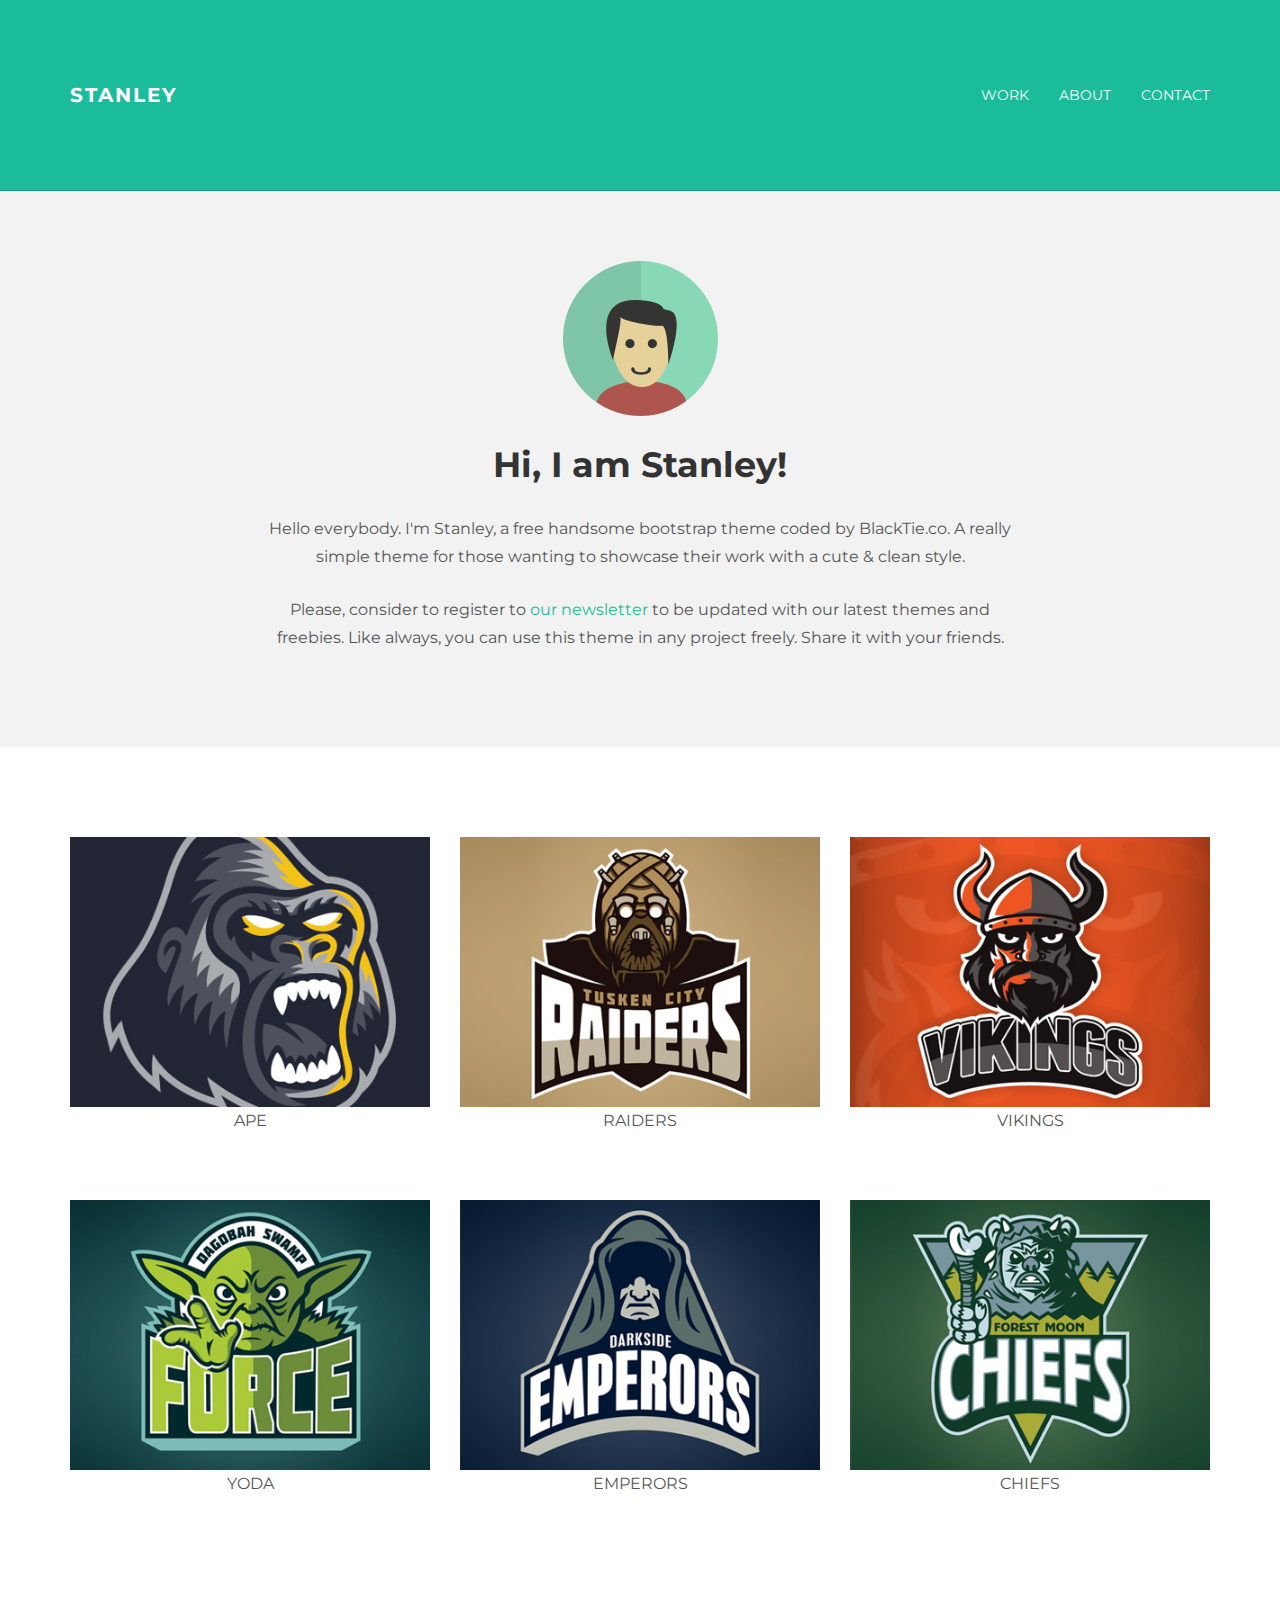
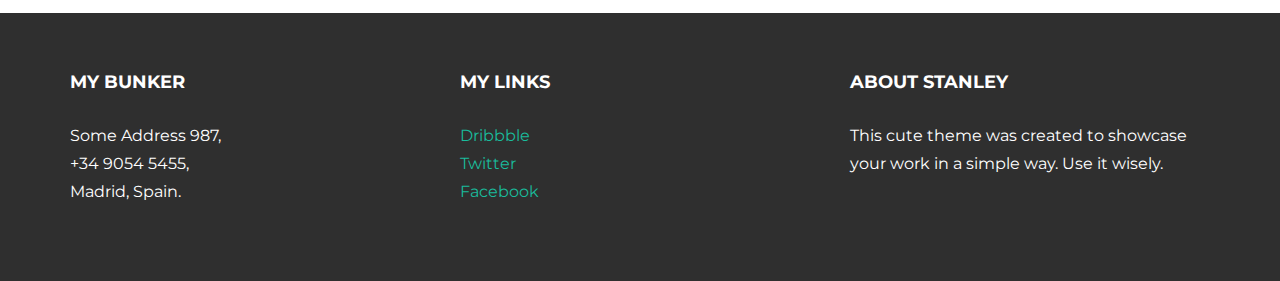
==== index.html @ 90632ecd "first initial commit of project files." ====
<!DOCTYPE html>
<html lang="en">
  <head>
    <meta charset="utf-8">
    <meta http-equiv="X-UA-Compatible" content="IE=edge">
    <meta name="viewport" content="width=device-width, initial-scale=1.0">
    <meta name="description" content="">
    <meta name="author" content="">
    <link rel="shortcut icon" href="../../docs-assets/ico/favicon.png">

    <title>STANLEY - Free Bootstrap Theme </title>

    <!-- Bootstrap core CSS -->
    <link href="assets/css/bootstrap.css" rel="stylesheet">


    <!-- Custom styles for this template -->
    <link href="assets/css/main.css" rel="stylesheet">

    <script src="https://code.jquery.com/jquery-1.10.2.min.js"></script>
    <script src="assets/js/hover.zoom.js"></script>
    <script src="assets/js/hover.zoom.conf.js"></script>

    <!-- HTML5 shim and Respond.js IE8 support of HTML5 elements and media queries -->
    <!--[if lt IE 9]>
      <script src="https://oss.maxcdn.com/libs/html5shiv/3.7.0/html5shiv.js"></script>
      <script src="https://oss.maxcdn.com/libs/respond.js/1.3.0/respond.min.js"></script>
    <![endif]-->
  </head>

  <body>

    <!-- Static navbar -->
    <div class="navbar navbar-inverse navbar-static-top">
      <div class="container">
        <div class="navbar-header">
          <button type="button" class="navbar-toggle" data-toggle="collapse" data-target=".navbar-collapse">
            <span class="icon-bar"></span>
            <span class="icon-bar"></span>
            <span class="icon-bar"></span>
          </button>
          <a class="navbar-brand" href="index.html">STANLEY</a>
        </div>
        <div class="navbar-collapse collapse">
          <ul class="nav navbar-nav navbar-right">
            <li><a href="work.html">Work</a></li>
            <li><a href="about.html">About</a></li>
            <li><a href="contact.html">Contact</a></li>
          </ul>
        </div><!--/.nav-collapse -->
      </div>
    </div>

	<!-- +++++ Welcome Section +++++ -->
	<div id="ww">
	    <div class="container">
			<div class="row">
				<div class="col-lg-8 col-lg-offset-2 centered">
					<img src="assets/img/user.png" alt="Stanley">
					<h1>Hi, I am Stanley!</h1>
					<p>Hello everybody. I'm Stanley, a free handsome bootstrap theme coded by BlackTie.co. A really simple theme for those wanting to showcase their work with a cute & clean style.</p>
					<p>Please, consider to register to <a href="http://eepurl.com/IcgkX">our newsletter</a> to be updated with our latest themes and freebies. Like always, you can use this theme in any project freely. Share it with your friends.</p>
				
				</div><!-- /col-lg-8 -->
			</div><!-- /row -->
	    </div> <!-- /container -->
	</div><!-- /ww -->
	
	
	<!-- +++++ Projects Section +++++ -->
	
	<div class="container pt">
		<div class="row mt centered">	
			<div class="col-lg-4">
				<a class="zoom green" href="work01.html"><img class="img-responsive" src="assets/img/portfolio/port01.jpg" alt="" /></a>
				<p>APE</p>
			</div>
			<div class="col-lg-4">
				<a class="zoom green" href="work01.html"><img class="img-responsive" src="assets/img/portfolio/port02.jpg" alt="" /></a>
				<p>RAIDERS</p>
			</div>
			<div class="col-lg-4">
				<a class="zoom green" href="work01.html"><img class="img-responsive" src="assets/img/portfolio/port03.jpg" alt="" /></a>
				<p>VIKINGS</p>
			</div>
		</div><!-- /row -->
		<div class="row mt centered">	
			<div class="col-lg-4">
				<a class="zoom green" href="work01.html"><img class="img-responsive" src="assets/img/portfolio/port04.jpg" alt="" /></a>
				<p>YODA</p>
			</div>
			<div class="col-lg-4">
				<a class="zoom green" href="work01.html"><img class="img-responsive" src="assets/img/portfolio/port05.jpg" alt="" /></a>
				<p>EMPERORS</p>
			</div>
			<div class="col-lg-4">
				<a class="zoom green" href="work01.html"><img class="img-responsive" src="assets/img/portfolio/port06.jpg" alt="" /></a>
				<p>CHIEFS</p>
			</div>
		</div><!-- /row -->
	</div><!-- /container -->
	
	
	<!-- +++++ Footer Section +++++ -->
	
	<div id="footer">
		<div class="container">
			<div class="row">
				<div class="col-lg-4">
					<h4>My Bunker</h4>
					<p>
						Some Address 987,<br/>
						+34 9054 5455, <br/>
						Madrid, Spain.
					</p>
				</div><!-- /col-lg-4 -->
				
				<div class="col-lg-4">
					<h4>My Links</h4>
					<p>
						<a href="#">Dribbble</a><br/>
						<a href="#">Twitter</a><br/>
						<a href="#">Facebook</a>
					</p>
				</div><!-- /col-lg-4 -->
				
				<div class="col-lg-4">
					<h4>About Stanley</h4>
					<p>This cute theme was created to showcase your work in a simple way. Use it wisely.</p>
				</div><!-- /col-lg-4 -->
			
			</div>
		
		</div>
	</div>
	

    <!-- Bootstrap core JavaScript
    ================================================== -->
    <!-- Placed at the end of the document so the pages load faster -->
    <script src="assets/js/bootstrap.min.js"></script>
  </body>
</html>
---- assets/css/main.css ----
/*
 * Author: Carlos Alvarez
 * URL: http://alvarez.is
 *
 * Project Name: STANLEY - Free Bootstrap 3 Theme
 * Version: 1.0
 * URL: http://blacktie.co
 */

@import url(http://fonts.googleapis.com/css?family=Montserrat:400,700);

body {
  	background-color: #ffffff;
  	font-family: 'Montserrat', sans-serif;
    font-weight: 400;
    font-size: 14px;
    color: #555;

    -webkit-font-smoothing: antialiased;
    -webkit-overflow-scrolling: touch;
}

/* Titles */
h1, h2, h3, h4, h5, h6 {
	font-family: 'Montserrat', sans-serif;
    font-weight: 700;
    color: #333;
}

h1 {
	font-size: 35px;
	margin-top: 30px;
	margin-bottom: 30px;
}



/* Paragraph & Typographic */
p {
    line-height: 28px;
    margin-bottom: 25px;
    font-size: 16px;
}

.centered {
    text-align: center;
}

/* Links */
a {
    color: #1abc9c;
    word-wrap: break-word;

    -webkit-transition: color 0.1s ease-in, background 0.1s ease-in;
    -moz-transition: color 0.1s ease-in, background 0.1s ease-in;
    -ms-transition: color 0.1s ease-in, background 0.1s ease-in;
    -o-transition: color 0.1s ease-in, background 0.1s ease-in;
    transition: color 0.1s ease-in, background 0.1s ease-in;
}

a:hover,
a:focus {
    color: #7b7b7b;
    text-decoration: none;
    outline: 0;
}

a:before,
a:after {
    -webkit-transition: color 0.1s ease-in, background 0.1s ease-in;
    -moz-transition: color 0.1s ease-in, background 0.1s ease-in;
    -ms-transition: color 0.1s ease-in, background 0.1s ease-in;
    -o-transition: color 0.1s ease-in, background 0.1s ease-in;
    transition: color 0.1s ease-in, background 0.1s ease-in;
}

 hr {
    display: block;
    height: 1px;
    border: 0;
    border-top: 1px solid #ccc;
    margin: 1em 0;
    padding: 0;
}


.navbar {
	text-transform: uppercase;
	margin-bottom: 0px;
}

.navbar-inverse {
	padding-bottom: 70px;
	padding-top: 70px;
}

.navbar-inverse {
	background-color: #1abc9c;
	border-color: #16a085;
}

.navbar-inverse .navbar-nav > li > a {
	color: white;
}

.navbar-inverse .navbar-nav > li > a:hover {
	color: #222222;
}

.navbar-brand {
	font-weight: 700;
	font-size: 20px;
	letter-spacing: 2px;
}

.navbar-inverse .navbar-brand {
	color: white;
}

.navbar-inverse .navbar-toggle {
	border-color: transparent;
}

.progress-bar-theme {
  background-color: #1abc9c;
}


/* Helpers */

.mt {
	margin-top: 40px;
	margin-bottom: 40px;
}

.pt {
	padding-top: 50px;
	padding-bottom: 50px;
}


/* +++++ WRAP SECTIONS +++++ */

#ww {
	padding-top: 70px;
	padding-bottom: 70px;
	background-color: #f2f2f2;
}


#footer {
	background-color: #2f2f2f;
	padding-top: 50px;
	padding-bottom: 50px; 
}

#footer p {
	color: white;
}

#footer h4 {
	color: white;
	text-transform: uppercase;
	padding-bottom: 20px;
}


/* +++++ Color Wraps / Blog Page +++++ */

#grey {
	padding-top: 60px;
	padding-bottom: 60px;
	background-color: #f2f2f2;
}

#white {
	padding-top: 60px;
	padding-bottom: 60px;
	background-color: #ffffff;
}



/* Blog Date*/
bd {
	font-size: 12px;
	text-transform: uppercase;
	color: #d2d2d2;
	font-weight: 700;
}

/* Blog Author*/
ba {
	font-size: 12px;
	text-transform: uppercase;
}

/* Blog Quote */
.bq {
	font-size: 22px;
	padding-top: 30px;
}

/* Blog Tags */
bt {
	font-size: 12px;
}

/* ================== PORTFOLIO IMAGES HOVER EFFECT ================== */
/* Effects also are controled by hover.zoom.js */
.zoom { 
    display:block; 
    position:relative; 
    overflow:hidden; 
    background:transparent url(../img/loader.gif) no-repeat center;
}


    .zoomOverlay {
        position:absolute;
        top:0; left:0;
        bottom:0; right:0;
        display:none;
        background-image:url(../img/zoom.png);
        background-repeat:no-repeat;
        background-position:center;
    }

.zoom2 {
	opacity: 1;
}

.zoom2:hover {
	opacity: 0.5;
}

/* glyphicon Configuration */

.glyphicon {
	font-size: 40px;
	color: #1abc9c;
}
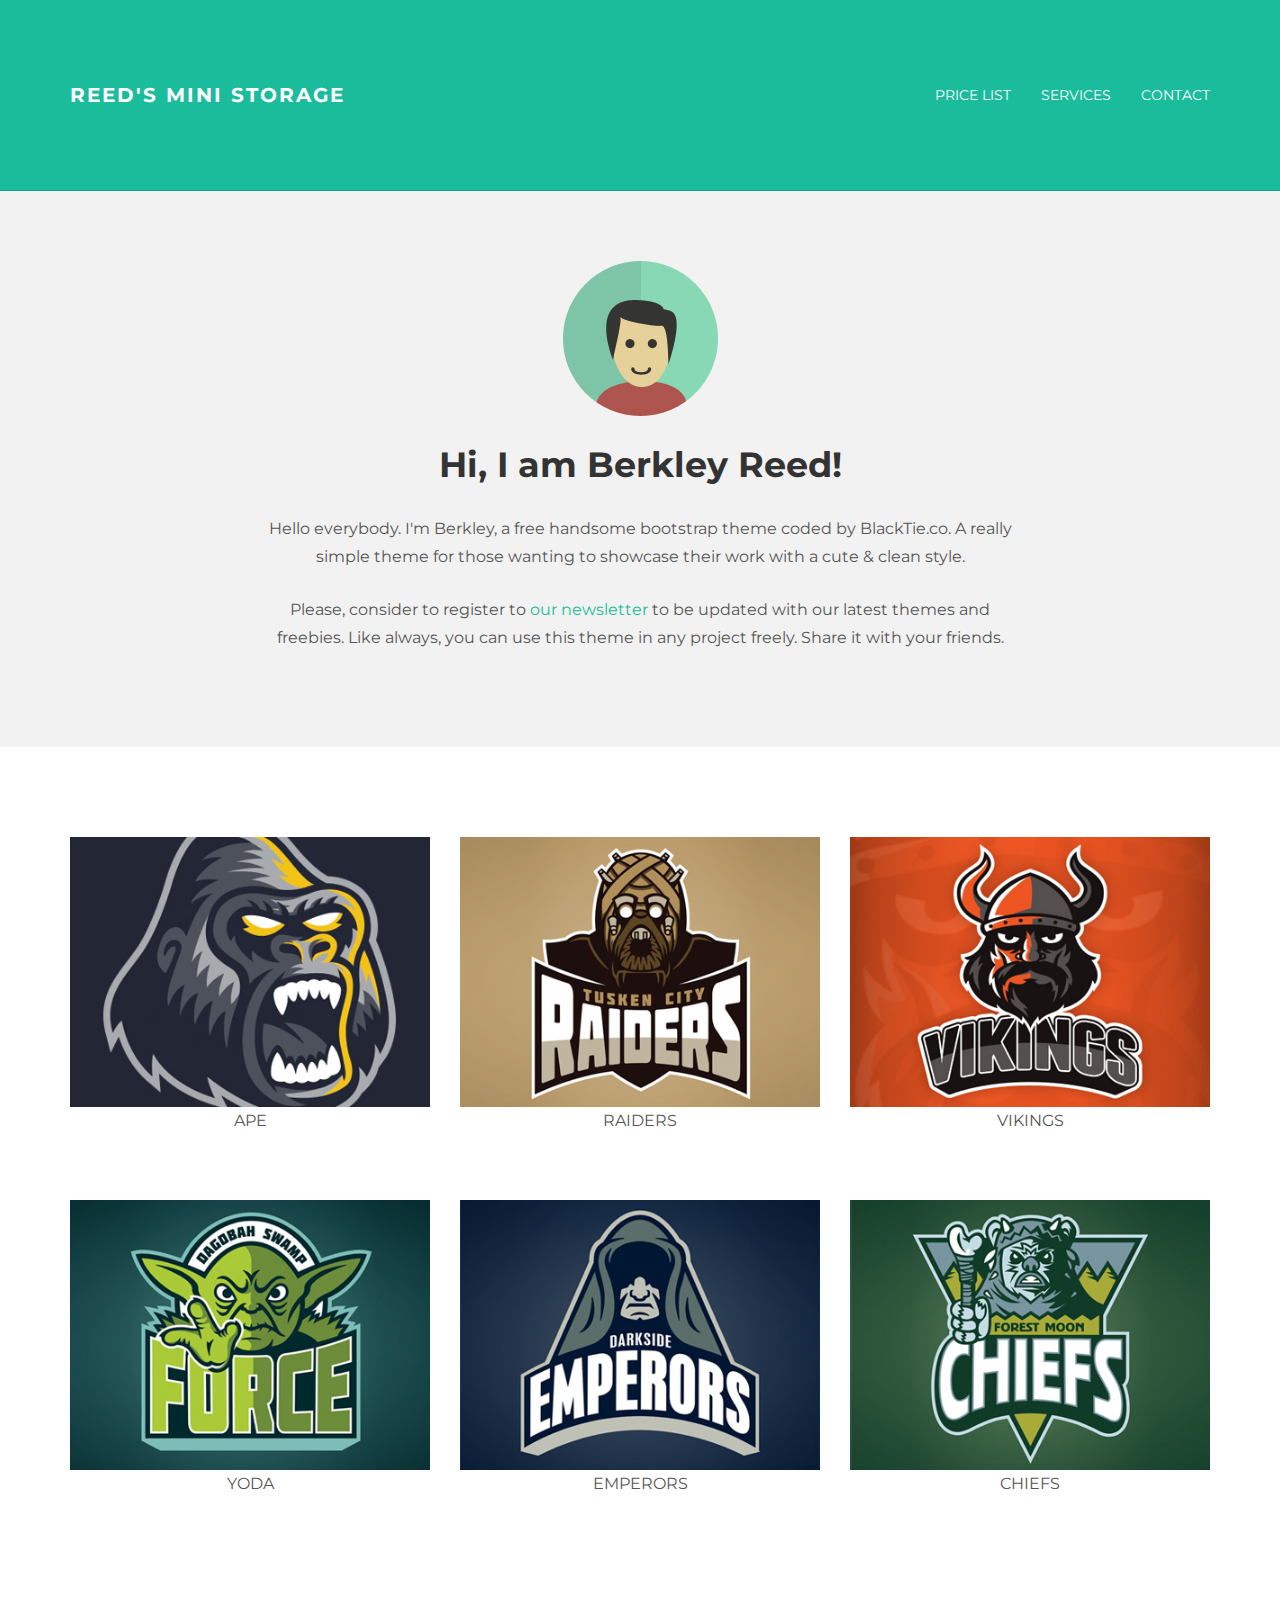
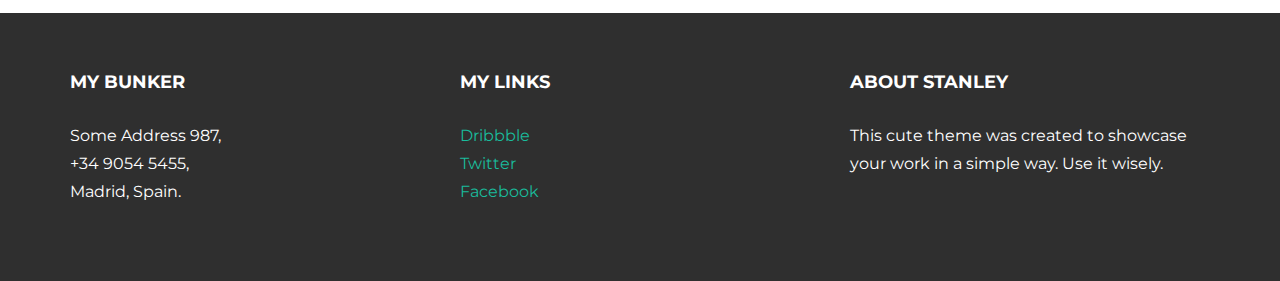
==== commit c194eb39: "renaming some files and made some progress towards the finished site." ====
--- a/index.html
+++ b/index.html
@@ -6,9 +6,8 @@
     <meta name="viewport" content="width=device-width, initial-scale=1.0">
     <meta name="description" content="">
     <meta name="author" content="">
-    <link rel="shortcut icon" href="../../docs-assets/ico/favicon.png">
 
-    <title>STANLEY - Free Bootstrap Theme </title>
+    <title>REED's Mini Storage</title>
 
     <!-- Bootstrap core CSS -->
     <link href="assets/css/bootstrap.css" rel="stylesheet">
@@ -39,32 +38,33 @@
             <span class="icon-bar"></span>
             <span class="icon-bar"></span>
           </button>
-          <a class="navbar-brand" href="index.html">STANLEY</a>
+          <a class="navbar-brand" href="index.html">Reed's Mini Storage</a>
         </div>
         <div class="navbar-collapse collapse">
           <ul class="nav navbar-nav navbar-right">
-            <li><a href="work.html">Work</a></li>
-            <li><a href="about.html">About</a></li>
+            <li><a href="priceList.html">Price List</a></li>
+            <li><a href="services.html">Services</a></li>
             <li><a href="contact.html">Contact</a></li>
           </ul>
         </div><!--/.nav-collapse -->
       </div>
     </div>
+    <!-- End Static navbar -->
 
-	<!-- +++++ Welcome Section +++++ -->
+	<!-- Welcome Section -->
 	<div id="ww">
 	    <div class="container">
 			<div class="row">
 				<div class="col-lg-8 col-lg-offset-2 centered">
 					<img src="assets/img/user.png" alt="Stanley">
-					<h1>Hi, I am Stanley!</h1>
-					<p>Hello everybody. I'm Stanley, a free handsome bootstrap theme coded by BlackTie.co. A really simple theme for those wanting to showcase their work with a cute & clean style.</p>
+					<h1>Hi, I am Berkley Reed!</h1>
+					<p>Hello everybody. I'm Berkley, a free handsome bootstrap theme coded by BlackTie.co. A really simple theme for those wanting to showcase their work with a cute & clean style.</p>
 					<p>Please, consider to register to <a href="http://eepurl.com/IcgkX">our newsletter</a> to be updated with our latest themes and freebies. Like always, you can use this theme in any project freely. Share it with your friends.</p>
-				
 				</div><!-- /col-lg-8 -->
 			</div><!-- /row -->
 	    </div> <!-- /container -->
-	</div><!-- /ww -->
+	</div>
+    <!-- End Welcome Section -->
 	
 	
 	<!-- +++++ Projects Section +++++ -->
@@ -72,33 +72,34 @@
 	<div class="container pt">
 		<div class="row mt centered">	
 			<div class="col-lg-4">
-				<a class="zoom green" href="work01.html"><img class="img-responsive" src="assets/img/portfolio/port01.jpg" alt="" /></a>
+				<a class="zoom green" href="priceList01.html"><img class="img-responsive" src="assets/img/portfolio/port01.jpg" alt="" /></a>
 				<p>APE</p>
 			</div>
 			<div class="col-lg-4">
-				<a class="zoom green" href="work01.html"><img class="img-responsive" src="assets/img/portfolio/port02.jpg" alt="" /></a>
+				<a class="zoom green" href="priceList01.html"><img class="img-responsive" src="assets/img/portfolio/port02.jpg" alt="" /></a>
 				<p>RAIDERS</p>
 			</div>
 			<div class="col-lg-4">
-				<a class="zoom green" href="work01.html"><img class="img-responsive" src="assets/img/portfolio/port03.jpg" alt="" /></a>
+				<a class="zoom green" href="priceList01.html"><img class="img-responsive" src="assets/img/portfolio/port03.jpg" alt="" /></a>
 				<p>VIKINGS</p>
 			</div>
 		</div><!-- /row -->
 		<div class="row mt centered">	
 			<div class="col-lg-4">
-				<a class="zoom green" href="work01.html"><img class="img-responsive" src="assets/img/portfolio/port04.jpg" alt="" /></a>
+				<a class="zoom green" href="priceList01.html"><img class="img-responsive" src="assets/img/portfolio/port04.jpg" alt="" /></a>
 				<p>YODA</p>
 			</div>
 			<div class="col-lg-4">
-				<a class="zoom green" href="work01.html"><img class="img-responsive" src="assets/img/portfolio/port05.jpg" alt="" /></a>
+				<a class="zoom green" href="priceList01.html"><img class="img-responsive" src="assets/img/portfolio/port05.jpg" alt="" /></a>
 				<p>EMPERORS</p>
 			</div>
 			<div class="col-lg-4">
-				<a class="zoom green" href="work01.html"><img class="img-responsive" src="assets/img/portfolio/port06.jpg" alt="" /></a>
+				<a class="zoom green" href="priceList01.html"><img class="img-responsive" src="assets/img/portfolio/port06.jpg" alt="" /></a>
 				<p>CHIEFS</p>
 			</div>
 		</div><!-- /row -->
 	</div><!-- /container -->
+    <!-- End Projects Section -->
 	
 	
 	<!-- +++++ Footer Section +++++ -->
@@ -128,11 +129,10 @@
 					<h4>About Stanley</h4>
 					<p>This cute theme was created to showcase your work in a simple way. Use it wisely.</p>
 				</div><!-- /col-lg-4 -->
-			
 			</div>
-		
 		</div>
 	</div>
+    <!-- End Footer Section -->
 	
 
     <!-- Bootstrap core JavaScript
--- a/assets/css/main.css
+++ b/assets/css/main.css
@@ -1,12 +1,3 @@
-/*
- * Author: Carlos Alvarez
- * URL: http://alvarez.is
- *
- * Project Name: STANLEY - Free Bootstrap 3 Theme
- * Version: 1.0
- * URL: http://blacktie.co
- */
-
 @import url(http://fonts.googleapis.com/css?family=Montserrat:400,700);
 
 body {
@@ -92,11 +83,8 @@
 .navbar-inverse {
 	padding-bottom: 70px;
 	padding-top: 70px;
-}
-
-.navbar-inverse {
-	background-color: #1abc9c;
-	border-color: #16a085;
+    background-color: #1abc9c;
+    border-color: #16a085;
 }
 
 .navbar-inverse .navbar-nav > li > a {
@@ -165,47 +153,6 @@
 }
 
 
-/* +++++ Color Wraps / Blog Page +++++ */
-
-#grey {
-	padding-top: 60px;
-	padding-bottom: 60px;
-	background-color: #f2f2f2;
-}
-
-#white {
-	padding-top: 60px;
-	padding-bottom: 60px;
-	background-color: #ffffff;
-}
-
-
-
-/* Blog Date*/
-bd {
-	font-size: 12px;
-	text-transform: uppercase;
-	color: #d2d2d2;
-	font-weight: 700;
-}
-
-/* Blog Author*/
-ba {
-	font-size: 12px;
-	text-transform: uppercase;
-}
-
-/* Blog Quote */
-.bq {
-	font-size: 22px;
-	padding-top: 30px;
-}
-
-/* Blog Tags */
-bt {
-	font-size: 12px;
-}
-
 /* ================== PORTFOLIO IMAGES HOVER EFFECT ================== */
 /* Effects also are controled by hover.zoom.js */
 .zoom { 
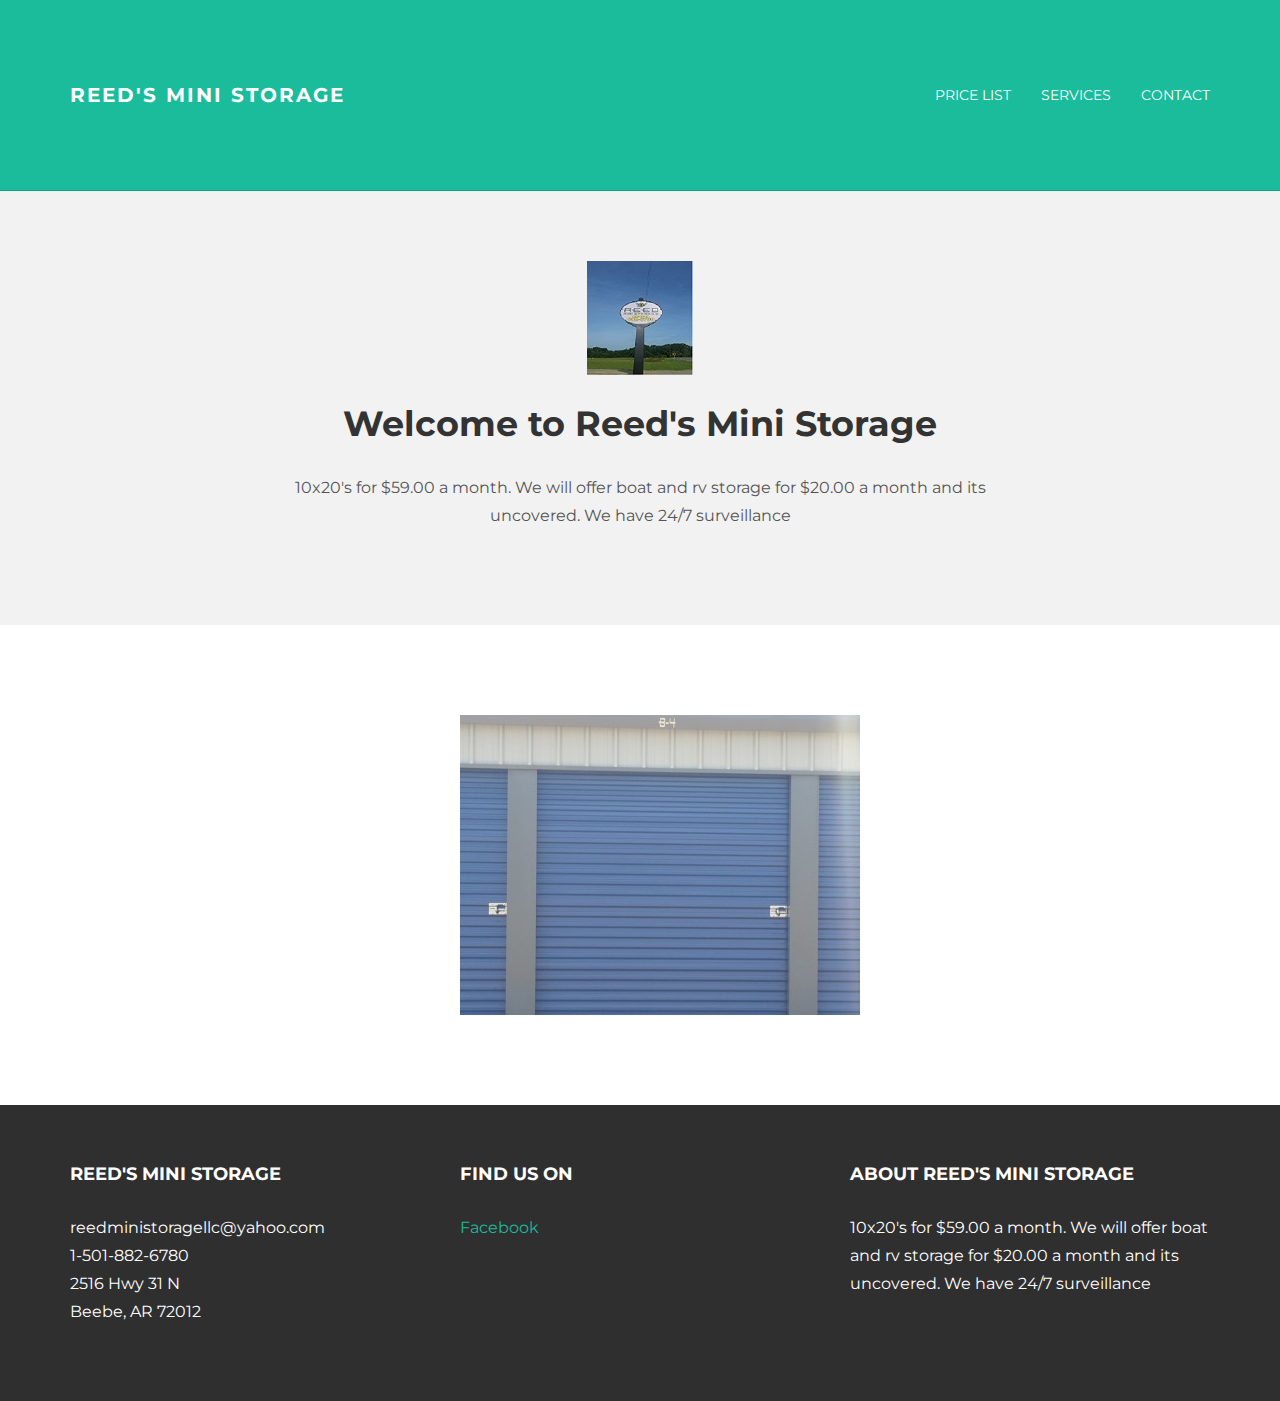
==== commit 5e3aba67: "more work on reed mini storage." ====
--- a/index.html
+++ b/index.html
@@ -56,10 +56,9 @@
 	    <div class="container">
 			<div class="row">
 				<div class="col-lg-8 col-lg-offset-2 centered">
-					<img src="assets/img/user.png" alt="Stanley">
-					<h1>Hi, I am Berkley Reed!</h1>
-					<p>Hello everybody. I'm Berkley, a free handsome bootstrap theme coded by BlackTie.co. A really simple theme for those wanting to showcase their work with a cute & clean style.</p>
-					<p>Please, consider to register to <a href="http://eepurl.com/IcgkX">our newsletter</a> to be updated with our latest themes and freebies. Like always, you can use this theme in any project freely. Share it with your friends.</p>
+					<img src="assets/img/logo.jpg" alt="Reed's">
+					<h1>Welcome to Reed's Mini Storage</h1>
+					<p>10x20's for $59.00 a month.  We will offer boat and rv storage for $20.00 a month and its uncovered. We have 24/7 surveillance</p>
 				</div><!-- /col-lg-8 -->
 			</div><!-- /row -->
 	    </div> <!-- /container -->
@@ -71,31 +70,8 @@
 	
 	<div class="container pt">
 		<div class="row mt centered">	
-			<div class="col-lg-4">
-				<a class="zoom green" href="priceList01.html"><img class="img-responsive" src="assets/img/portfolio/port01.jpg" alt="" /></a>
-				<p>APE</p>
-			</div>
-			<div class="col-lg-4">
-				<a class="zoom green" href="priceList01.html"><img class="img-responsive" src="assets/img/portfolio/port02.jpg" alt="" /></a>
-				<p>RAIDERS</p>
-			</div>
-			<div class="col-lg-4">
-				<a class="zoom green" href="priceList01.html"><img class="img-responsive" src="assets/img/portfolio/port03.jpg" alt="" /></a>
-				<p>VIKINGS</p>
-			</div>
-		</div><!-- /row -->
-		<div class="row mt centered">	
-			<div class="col-lg-4">
-				<a class="zoom green" href="priceList01.html"><img class="img-responsive" src="assets/img/portfolio/port04.jpg" alt="" /></a>
-				<p>YODA</p>
-			</div>
-			<div class="col-lg-4">
-				<a class="zoom green" href="priceList01.html"><img class="img-responsive" src="assets/img/portfolio/port05.jpg" alt="" /></a>
-				<p>EMPERORS</p>
-			</div>
-			<div class="col-lg-4">
-				<a class="zoom green" href="priceList01.html"><img class="img-responsive" src="assets/img/portfolio/port06.jpg" alt="" /></a>
-				<p>CHIEFS</p>
+			<div class="col-lg-8 col-lg-offset-4">
+				<a><img class="img-responsive" src="assets/img/unit.jpg" alt="10x20" /></a>
 			</div>
 		</div><!-- /row -->
 	</div><!-- /container -->
@@ -108,26 +84,25 @@
 		<div class="container">
 			<div class="row">
 				<div class="col-lg-4">
-					<h4>My Bunker</h4>
+					<h4>Reed's Mini Storage</h4>
 					<p>
-						Some Address 987,<br/>
-						+34 9054 5455, <br/>
-						Madrid, Spain.
+                        reedministoragellc@yahoo.com<br/>
+                        1-501-882-6780<br/>
+                        2516 Hwy 31 N<br/>
+						Beebe, AR 72012 <br/>
 					</p>
 				</div><!-- /col-lg-4 -->
 				
 				<div class="col-lg-4">
-					<h4>My Links</h4>
+					<h4>Find Us On</h4>
 					<p>
-						<a href="#">Dribbble</a><br/>
-						<a href="#">Twitter</a><br/>
-						<a href="#">Facebook</a>
+						<a href="https://www.facebook.com/reedministoragellc3511">Facebook</a>
 					</p>
 				</div><!-- /col-lg-4 -->
 				
 				<div class="col-lg-4">
-					<h4>About Stanley</h4>
-					<p>This cute theme was created to showcase your work in a simple way. Use it wisely.</p>
+					<h4>About Reed's Mini Storage</h4>
+					<p>10x20's for $59.00 a month.  We will offer boat and rv storage for $20.00 a month and its uncovered. We have 24/7 surveillance</p>
 				</div><!-- /col-lg-4 -->
 			</div>
 		</div>
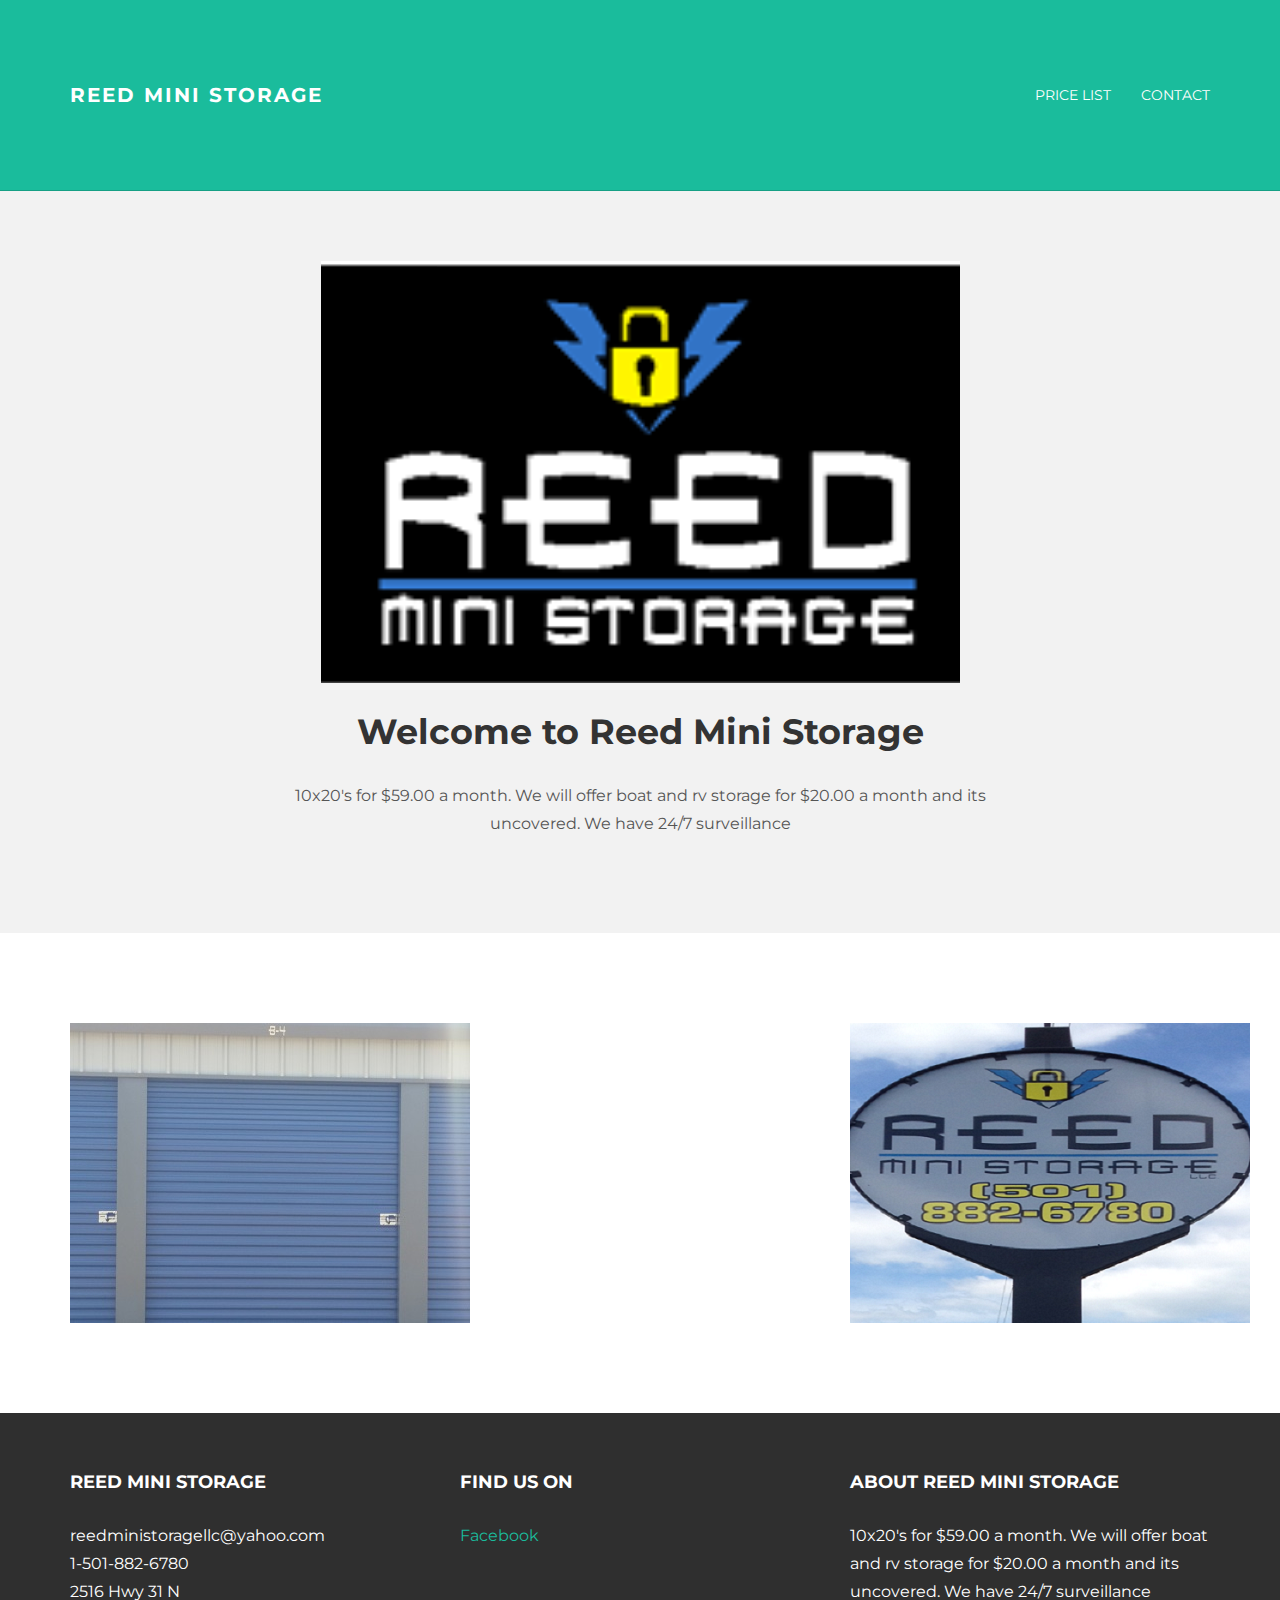
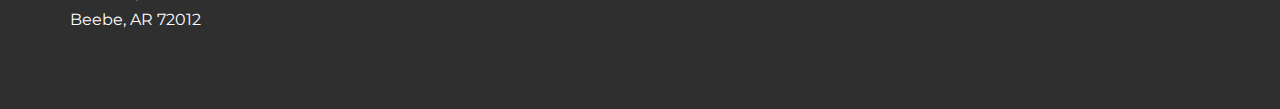
==== commit bffef964: "more work on reed mini storage website." ====
--- a/index.html
+++ b/index.html
@@ -1,13 +1,14 @@
 <!DOCTYPE html>
 <html lang="en">
-  <head>
+<head>
     <meta charset="utf-8">
     <meta http-equiv="X-UA-Compatible" content="IE=edge">
     <meta name="viewport" content="width=device-width, initial-scale=1.0">
     <meta name="description" content="">
     <meta name="author" content="">
 
-    <title>REED's Mini Storage</title>
+    <title>Reed Mini Storage</title>
+    <link rel="shortcut icon" href="assets/img/favicon_logo-20140912-favicon.ico">
 
     <!-- Bootstrap core CSS -->
     <link href="assets/css/bootstrap.css" rel="stylesheet">
@@ -15,104 +16,181 @@
 
     <!-- Custom styles for this template -->
     <link href="assets/css/main.css" rel="stylesheet">
+    <link rel="stylesheet" type="text/css" href="//cdn.datatables.net/1.10.2/css/jquery.dataTables.css">
 
     <script src="https://code.jquery.com/jquery-1.10.2.min.js"></script>
+    <script type="text/javascript" charset="utf8"
+            src="https://cdn.datatables.net/1.10.2/js/jquery.dataTables.js"></script>
     <script src="assets/js/hover.zoom.js"></script>
     <script src="assets/js/hover.zoom.conf.js"></script>
 
     <!-- HTML5 shim and Respond.js IE8 support of HTML5 elements and media queries -->
     <!--[if lt IE 9]>
-      <script src="https://oss.maxcdn.com/libs/html5shiv/3.7.0/html5shiv.js"></script>
-      <script src="https://oss.maxcdn.com/libs/respond.js/1.3.0/respond.min.js"></script>
+    <script src="https://oss.maxcdn.com/libs/html5shiv/3.7.0/html5shiv.js"></script>
+    <script src="https://oss.maxcdn.com/libs/respond.js/1.3.0/respond.min.js"></script>
     <![endif]-->
-  </head>
 
-  <body>
+    <script>
+        $(document).ready(function () {
+            $('#myTable').DataTable({
+                paging: false,
+                searching: false,
+                ordering: false,
+                "info": false
+            });
+        });
+    </script>
 
-    <!-- Static navbar -->
-    <div class="navbar navbar-inverse navbar-static-top">
-      <div class="container">
+</head>
+
+<body>
+
+<!-- Static navbar -->
+<div class="navbar navbar-inverse navbar-static-top">
+    <div class="container">
         <div class="navbar-header">
-          <button type="button" class="navbar-toggle" data-toggle="collapse" data-target=".navbar-collapse">
-            <span class="icon-bar"></span>
-            <span class="icon-bar"></span>
-            <span class="icon-bar"></span>
-          </button>
-          <a class="navbar-brand" href="index.html">Reed's Mini Storage</a>
+            <button type="button" class="navbar-toggle" data-toggle="collapse" data-target=".navbar-collapse">
+                <span class="icon-bar"></span>
+                <span class="icon-bar"></span>
+                <span class="icon-bar"></span>
+            </button>
+            <a class="navbar-brand" href="index.html">Reed Mini Storage</a>
         </div>
         <div class="navbar-collapse collapse">
-          <ul class="nav navbar-nav navbar-right">
-            <li><a href="priceList.html">Price List</a></li>
-            <li><a href="services.html">Services</a></li>
-            <li><a href="contact.html">Contact</a></li>
-          </ul>
-        </div><!--/.nav-collapse -->
-      </div>
+            <ul class="nav navbar-nav navbar-right">
+                <li><a href="priceList.html">Price List</a></li>
+                <li><a data-toggle="modal" data-target="#myModal">Contact</a></li>
+            </ul>
+        </div>
+        <!--/.nav-collapse -->
     </div>
-    <!-- End Static navbar -->
+</div>
+<!-- End Static navbar -->
 
-	<!-- Welcome Section -->
-	<div id="ww">
-	    <div class="container">
-			<div class="row">
-				<div class="col-lg-8 col-lg-offset-2 centered">
-					<img src="assets/img/logo.jpg" alt="Reed's">
-					<h1>Welcome to Reed's Mini Storage</h1>
-					<p>10x20's for $59.00 a month.  We will offer boat and rv storage for $20.00 a month and its uncovered. We have 24/7 surveillance</p>
-				</div><!-- /col-lg-8 -->
-			</div><!-- /row -->
-	    </div> <!-- /container -->
-	</div>
-    <!-- End Welcome Section -->
-	
-	
-	<!-- +++++ Projects Section +++++ -->
-	
-	<div class="container pt">
-		<div class="row mt centered">	
-			<div class="col-lg-8 col-lg-offset-4">
-				<a><img class="img-responsive" src="assets/img/unit.jpg" alt="10x20" /></a>
-			</div>
-		</div><!-- /row -->
-	</div><!-- /container -->
-    <!-- End Projects Section -->
-	
-	
-	<!-- +++++ Footer Section +++++ -->
-	
-	<div id="footer">
-		<div class="container">
-			<div class="row">
-				<div class="col-lg-4">
-					<h4>Reed's Mini Storage</h4>
-					<p>
-                        reedministoragellc@yahoo.com<br/>
-                        1-501-882-6780<br/>
-                        2516 Hwy 31 N<br/>
-						Beebe, AR 72012 <br/>
-					</p>
-				</div><!-- /col-lg-4 -->
-				
-				<div class="col-lg-4">
-					<h4>Find Us On</h4>
-					<p>
-						<a href="https://www.facebook.com/reedministoragellc3511">Facebook</a>
-					</p>
-				</div><!-- /col-lg-4 -->
-				
-				<div class="col-lg-4">
-					<h4>About Reed's Mini Storage</h4>
-					<p>10x20's for $59.00 a month.  We will offer boat and rv storage for $20.00 a month and its uncovered. We have 24/7 surveillance</p>
-				</div><!-- /col-lg-4 -->
-			</div>
-		</div>
-	</div>
-    <!-- End Footer Section -->
-	
+<!-- Modal -->
 
-    <!-- Bootstrap core JavaScript
-    ================================================== -->
-    <!-- Placed at the end of the document so the pages load faster -->
-    <script src="assets/js/bootstrap.min.js"></script>
-  </body>
+<div class="modal fade" id="myModal" tabindex="-1" role="dialog" aria-labelledby="myModalLabel" aria-hidden="true">
+    <div class="modal-dialog">
+        <div class="modal-content">
+            <div class="modal-header">
+                <button type="button" class="close" data-dismiss="modal"><span aria-hidden="true">&times;</span><span
+                        class="sr-only">Close</span></button>
+                <h4 class="modal-title" id="myModalLabel">Contact Reed Mini Storage</h4>
+            </div>
+            <div class="modal-body">
+                <div class="row mt centered">
+                    <div class="col-lg-8 col-lg-offset-2">
+                        <table id="myTable" class="stripe hover cell-border">
+                            <thead>
+                            <tr>
+                                <th>Contact Details</th>
+                                <th>Availability</th>
+                            </tr>
+                            </thead>
+                            <tbody class="dt-right">
+                            <tr>
+                                <td class="dt-left">1-501-882-6780</td>
+                                <td class="dt-left">Monday-Friday 8 to 5 and Saturday 8 to 1</td>
+                            </tr>
+                            <tr>
+                                <td class="dt-left">reedministoragellc@yahoo.com</td>
+                                <td class="dt-left">Anytime</td>
+                            </tr>
+                            </tbody>
+                        </table>
+                    </div>
+                    <!-- /row -->
+                </div>
+            </div>
+            <div class="modal-footer">
+                <button type="button" class="btn btn-default" data-dismiss="modal">Close</button>
+            </div>
+        </div>
+    </div>
+</div>
+
+<!-- End Modal Section -->
+
+<!-- Welcome Section -->
+<div id="ww">
+    <div class="container">
+        <div class="row">
+            <div class="col-lg-8 col-lg-offset-2 centered">
+                <img src="assets/img/reed_mini_storage_logo.png" alt="Reed">
+
+                <h1>Welcome to Reed Mini Storage</h1>
+
+                <p>10x20's for $59.00 a month. We will offer boat and rv storage for $20.00 a month and its uncovered.
+                    We have 24/7 surveillance</p>
+            </div>
+            <!-- /col-lg-8 -->
+        </div>
+        <!-- /row -->
+    </div>
+    <!-- /container -->
+</div>
+<!-- End Welcome Section -->
+
+
+<!-- +++++ Projects Section +++++ -->
+
+<div class="container pt">
+    <div class="row mt centered">
+        <div class="col-lg-8 ">
+            <a><img class="img-responsive" src="assets/img/unit.jpg" alt="10x20"/></a>
+        </div>
+        <div class="col-lg-4 ">
+            <a><img src="assets/img/IMG_2787.png" alt="10x20"/></a>
+        </div>
+    </div>
+    <!-- /row -->
+</div>
+<!-- /container -->
+<!-- End Projects Section -->
+
+
+<!-- +++++ Footer Section +++++ -->
+
+<div id="footer">
+    <div class="container">
+        <div class="row">
+            <div class="col-lg-4">
+                <h4>Reed Mini Storage</h4>
+
+                <p>
+                    reedministoragellc@yahoo.com<br/>
+                    1-501-882-6780<br/>
+                    2516 Hwy 31 N<br/>
+                    Beebe, AR 72012 <br/>
+                </p>
+            </div>
+            <!-- /col-lg-4 -->
+
+            <div class="col-lg-4">
+                <h4>Find Us On</h4>
+
+                <p>
+                    <a href="https://www.facebook.com/reedministoragellc3511">Facebook</a>
+                </p>
+            </div>
+            <!-- /col-lg-4 -->
+
+            <div class="col-lg-4">
+                <h4>About Reed Mini Storage</h4>
+
+                <p>10x20's for $59.00 a month. We will offer boat and rv storage for $20.00 a month and its uncovered.
+                    We have 24/7 surveillance</p>
+            </div>
+            <!-- /col-lg-4 -->
+        </div>
+    </div>
+</div>
+<!-- End Footer Section -->
+
+
+<!-- Bootstrap core JavaScript
+================================================== -->
+<!-- Placed at the end of the document so the pages load faster -->
+<script src="assets/js/bootstrap.min.js"></script>
+</body>
 </html>
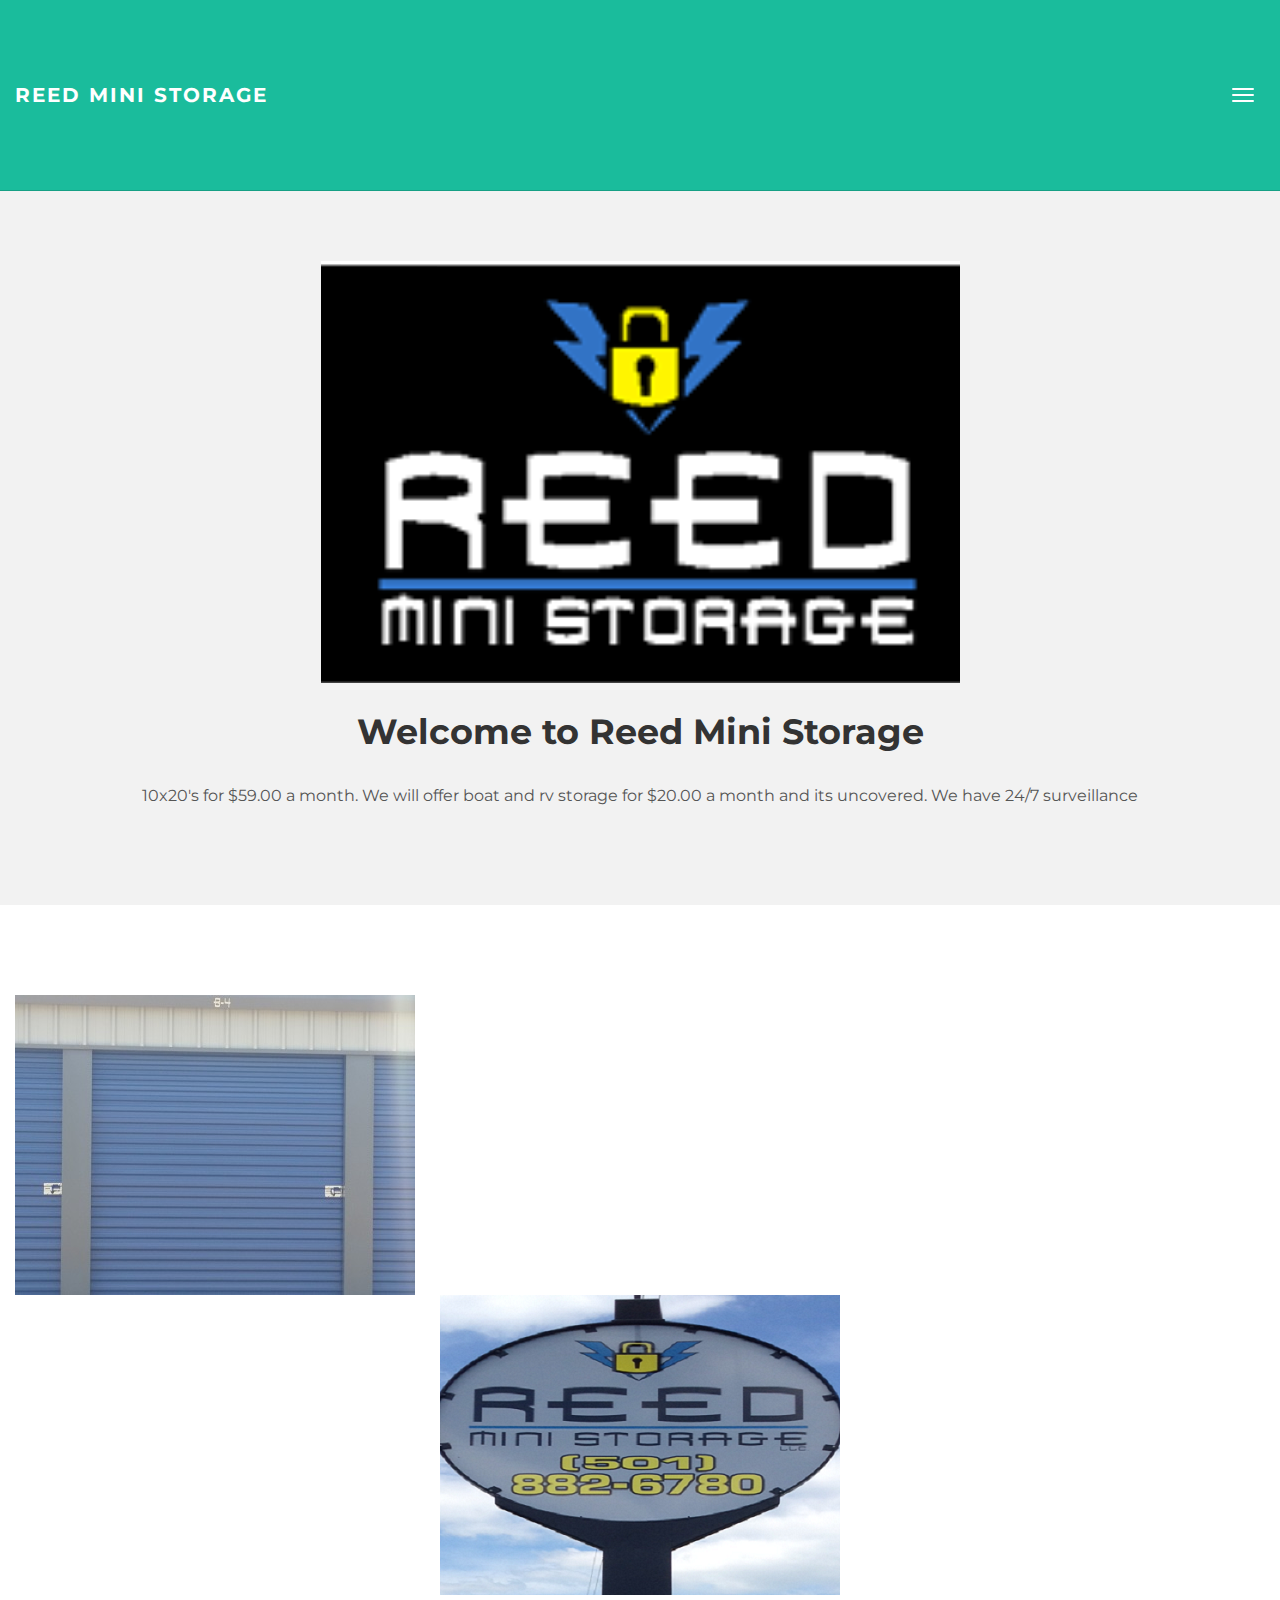
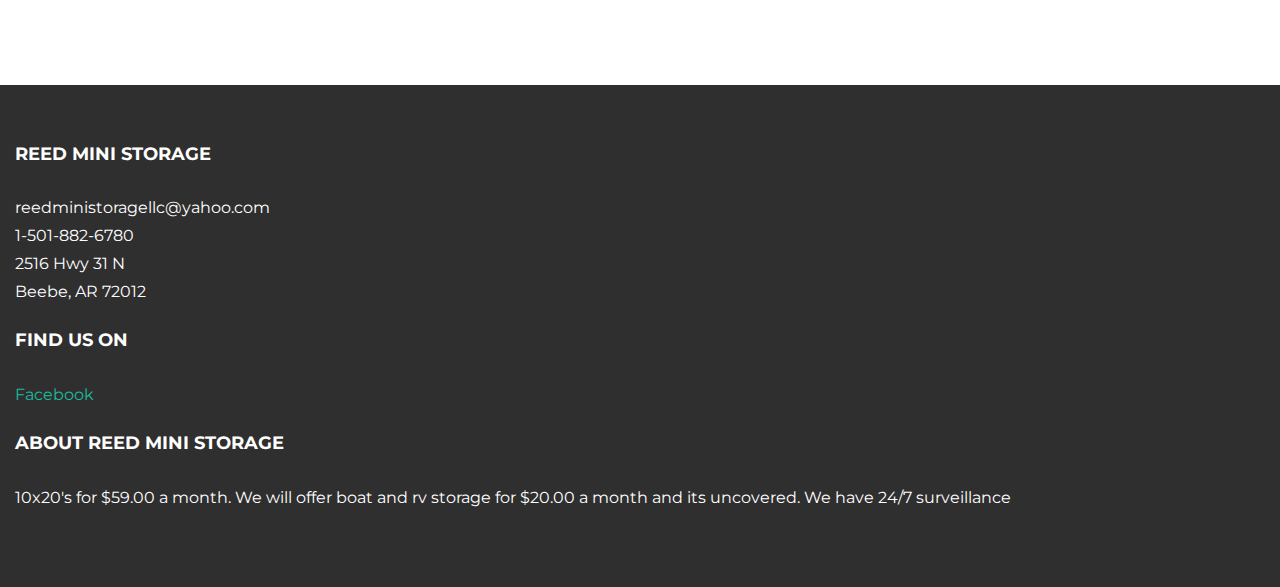
==== commit 14feed69: "removed modal." ====
--- a/index.html
+++ b/index.html
@@ -58,58 +58,15 @@
         </div>
         <div class="navbar-collapse collapse">
             <ul class="nav navbar-nav navbar-right">
+                <li><a href="index.html">Home</a></li>
                 <li><a href="priceList.html">Price List</a></li>
-                <li><a data-toggle="modal" data-target="#myModal">Contact</a></li>
+                <li><a href="contact.html">Contact</a></li>
             </ul>
         </div>
         <!--/.nav-collapse -->
     </div>
 </div>
 <!-- End Static navbar -->
-
-<!-- Modal -->
-
-<div class="modal fade" id="myModal" tabindex="-1" role="dialog" aria-labelledby="myModalLabel" aria-hidden="true">
-    <div class="modal-dialog">
-        <div class="modal-content">
-            <div class="modal-header">
-                <button type="button" class="close" data-dismiss="modal"><span aria-hidden="true">&times;</span><span
-                        class="sr-only">Close</span></button>
-                <h4 class="modal-title" id="myModalLabel">Contact Reed Mini Storage</h4>
-            </div>
-            <div class="modal-body">
-                <div class="row mt centered">
-                    <div class="col-lg-8 col-lg-offset-2">
-                        <table id="myTable" class="stripe hover cell-border">
-                            <thead>
-                            <tr>
-                                <th>Contact Details</th>
-                                <th>Availability</th>
-                            </tr>
-                            </thead>
-                            <tbody class="dt-right">
-                            <tr>
-                                <td class="dt-left">1-501-882-6780</td>
-                                <td class="dt-left">Monday-Friday 8 to 5 and Saturday 8 to 1</td>
-                            </tr>
-                            <tr>
-                                <td class="dt-left">reedministoragellc@yahoo.com</td>
-                                <td class="dt-left">Anytime</td>
-                            </tr>
-                            </tbody>
-                        </table>
-                    </div>
-                    <!-- /row -->
-                </div>
-            </div>
-            <div class="modal-footer">
-                <button type="button" class="btn btn-default" data-dismiss="modal">Close</button>
-            </div>
-        </div>
-    </div>
-</div>
-
-<!-- End Modal Section -->
 
 <!-- Welcome Section -->
 <div id="ww">
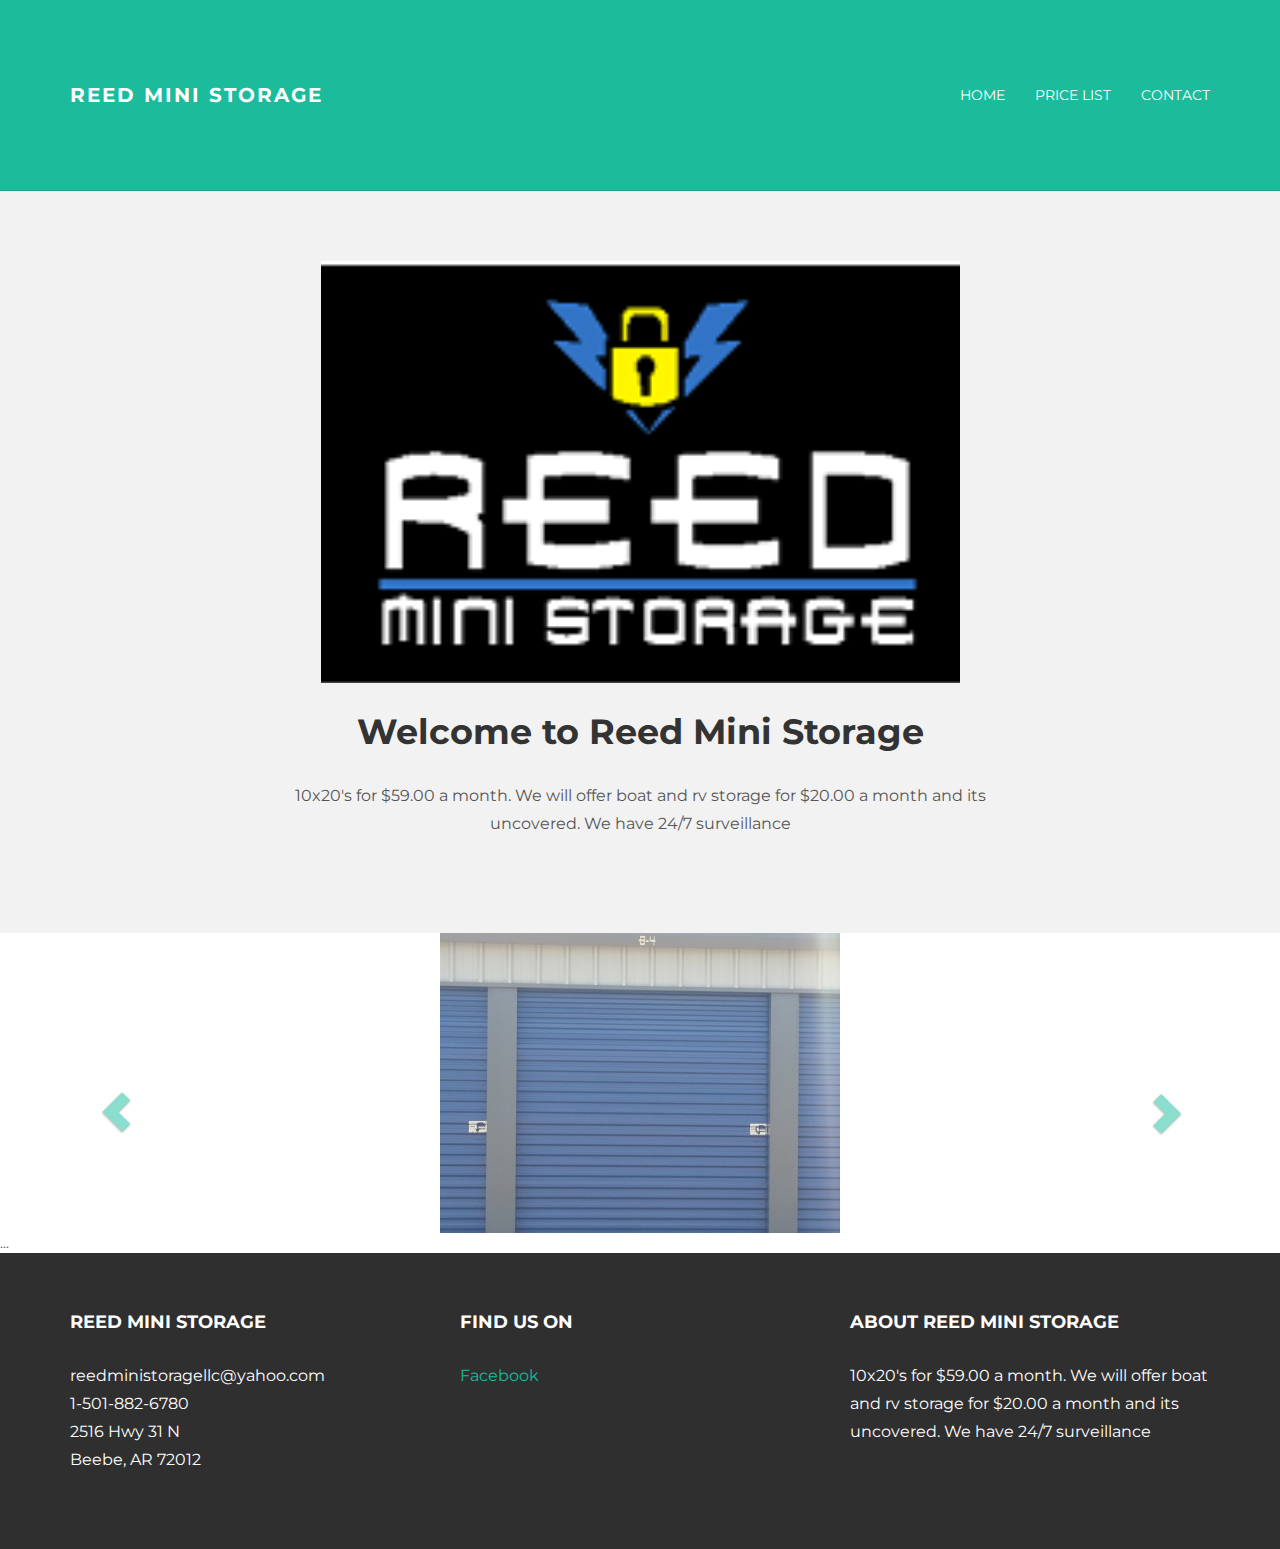
==== commit 1816286d: "added a carousel to the image section." ====
--- a/index.html
+++ b/index.html
@@ -91,16 +91,27 @@
 
 <!-- +++++ Projects Section +++++ -->
 
-<div class="container pt">
-    <div class="row mt centered">
-        <div class="col-lg-8 ">
-            <a><img class="img-responsive" src="assets/img/unit.jpg" alt="10x20"/></a>
+<div id="carousel-example-generic" class="carousel slide" data-ride="carousel">
+    <!-- Wrapper for slides -->
+    <div class="carousel-inner" role="listbox">
+        <div class="item active">
+            <img src="assets/img/unit.jpg" alt="10x20">
         </div>
-        <div class="col-lg-4 ">
-            <a><img src="assets/img/IMG_2787.png" alt="10x20"/></a>
+        <div class="item">
+            <img src="assets/img/IMG_2787.png" alt="10x20">
         </div>
+        ...
     </div>
-    <!-- /row -->
+
+    <!-- Controls -->
+    <a class="left carousel-control" href="#carousel-example-generic" role="button" data-slide="prev">
+        <span class="glyphicon glyphicon-chevron-left" aria-hidden="true"></span>
+        <span class="sr-only">Previous</span>
+    </a>
+    <a class="right carousel-control" href="#carousel-example-generic" role="button" data-slide="next">
+        <span class="glyphicon glyphicon-chevron-right" aria-hidden="true"></span>
+        <span class="sr-only">Next</span>
+    </a>
 </div>
 <!-- /container -->
 <!-- End Projects Section -->
--- a/assets/css/main.css
+++ b/assets/css/main.css
@@ -186,4 +186,8 @@
 .glyphicon {
 	font-size: 40px;
 	color: #1abc9c;
+}
+
+.carousel-inner > .item > img {
+    margin: 0 auto;
 }